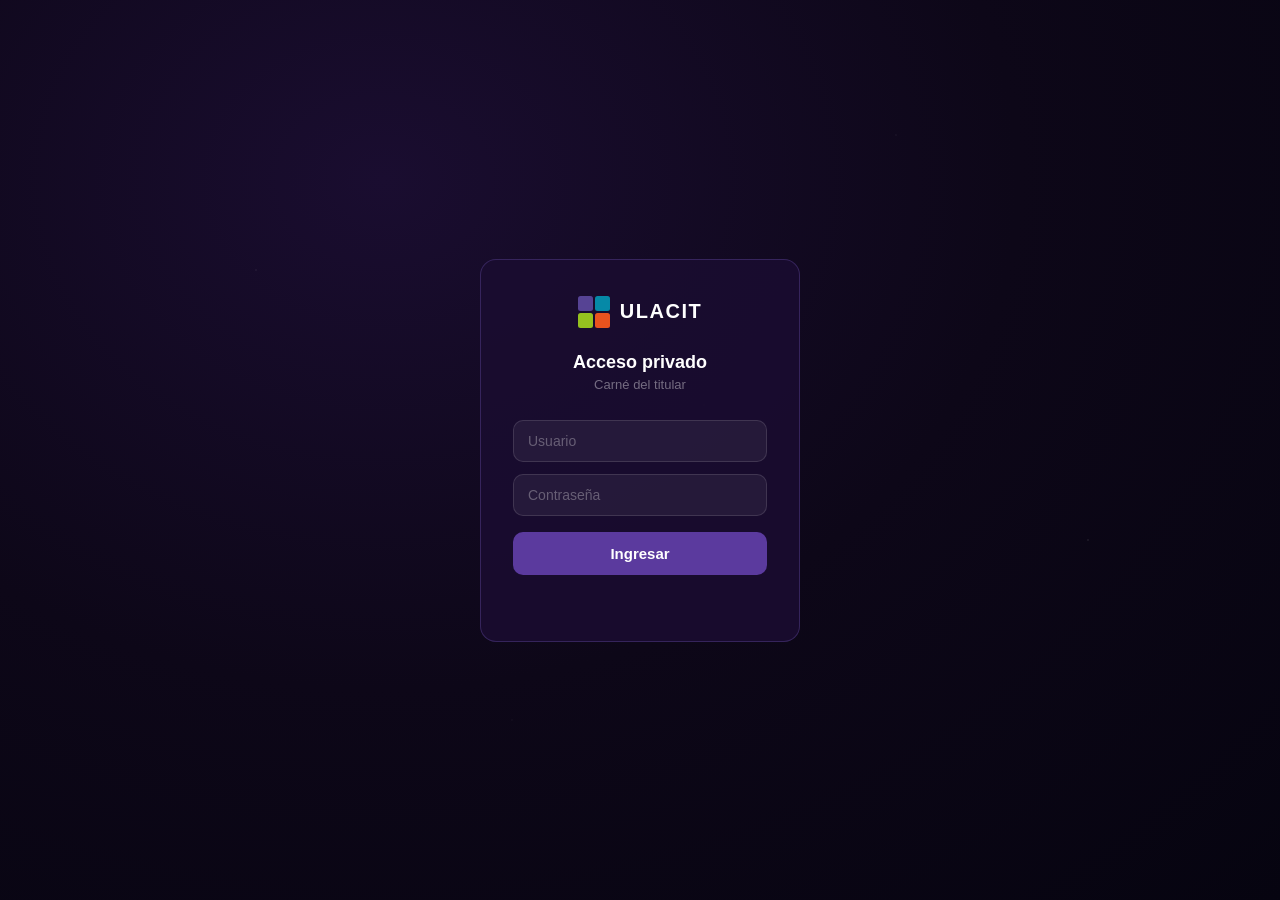
==== admin.html @ ba39f1a9 "Se agrego varias páginas, 1 de mi carnet, 2 generador de ulacit y 3 generador libre. Así como navega" ====
<!DOCTYPE html>
<html lang="es">
<head>
    <!-- Configuración general de la página y recursos externos -->
    <meta charset="UTF-8">
    <meta name="viewport" content="width=device-width, initial-scale=1.0, maximum-scale=1.0">
    <meta name="apple-mobile-web-app-capable" content="yes">
    <meta name="apple-mobile-web-app-status-bar-style" content="black-translucent">
    <meta name="apple-mobile-web-app-title" content="Carné ULACIT">
    <title>Carné Digital · ULACIT</title>
    <link rel="stylesheet" href="css/styles.css">
    <link rel="stylesheet" href="css/nav.css">
    <script src="assets/js/qrcode.min.js"></script>
    <script src="assets/js/html2canvas.min.js"></script>
</head>
<body>
<script>if (!sessionStorage.getItem('ulacit_auth')) location.replace('index.html');</script>

<nav class="ulacit-nav">
    <div class="nav-brand">
        <svg width="28" height="28" viewBox="0 0 28 28" fill="none">
            <rect x="0" y="0" width="13" height="13" rx="2" fill="#564394"/>
            <rect x="15" y="0" width="13" height="13" rx="2" fill="#0689A7"/>
            <rect x="0" y="15" width="13" height="13" rx="2" fill="#95C11F"/>
            <rect x="15" y="15" width="13" height="13" rx="2" fill="#E9531E"/>
        </svg>
        <span class="nav-brand-name">ULACIT</span>
        <span class="nav-brand-sub">carnés digitales</span>
    </div>
    <ul class="nav-links">
        <li><a href="admin.html" class="nav-link active">Mi carné</a></li>
        <li><a href="generador-ulacit.html" class="nav-link">Generador ULACIT</a></li>
        <li><a href="generador-libre.html" class="nav-link">Generador libre</a></li>
    </ul>
    <button class="nav-logout" onclick="sessionStorage.removeItem('ulacit_auth'); location.href='index.html';">Cerrar sesión</button>
</nav>

<!-- Contenedor principal: permite voltear el carné al tocarlo -->

<div class="card-scene" id="cardScene">
    <div class="card-inner" id="cardInner">

        <!-- Frente del carné: logo, foto, datos personales y vigencia -->
        <div class="card-face card-front">
            <!-- Gráficos decorativos del fondo frontal -->
            <svg class="front-geo" viewBox="0 0 260 260" fill="none" xmlns="http://www.w3.org/2000/svg">
                <rect x="0"   y="0"   width="120" height="120" rx="8" stroke="white" stroke-width="2" fill="none"/>
                <rect x="140" y="0"   width="120" height="120" rx="8" stroke="white" stroke-width="2" fill="none"/>
                <rect x="0"   y="140" width="120" height="120" rx="8" stroke="white" stroke-width="2" fill="none"/>
                <rect x="140" y="140" width="120" height="120" rx="8" stroke="white" stroke-width="2" fill="none"/>
                <path d="M30 60 L60 30 L90 60" stroke="white" stroke-width="2" fill="none"/>
                <rect x="40" y="70" width="40" height="30" rx="3" stroke="white" stroke-width="1.5" fill="none"/>
                <circle cx="200" cy="60" r="24" stroke="white" stroke-width="1.5" fill="none"/>
                <line x1="200" y1="36" x2="200" y2="84" stroke="white" stroke-width="1.5"/>
                <line x1="176" y1="60" x2="224" y2="60" stroke="white" stroke-width="1.5"/>
                <line x1="20"  y1="200" x2="100" y2="200" stroke="white" stroke-width="1.5"/>
                <line x1="20"  y1="220" x2="100" y2="220" stroke="white" stroke-width="1.5"/>
                <line x1="40"  y1="155" x2="40"  y2="255" stroke="white" stroke-width="1.5"/>
                <line x1="80"  y1="155" x2="80"  y2="255" stroke="white" stroke-width="1.5"/>
                <rect x="155" y="155" width="50" height="50" rx="4" stroke="white" stroke-width="1.5" fill="none"/>
                <rect x="170" y="170" width="20" height="20" rx="2" stroke="white" stroke-width="1.5" fill="none"/>
            </svg>

            <div class="front-colorbar"></div>

            <div class="front-content">
                <div class="front-header">
                    <div class="logo-container">
                        <svg width="130" height="31" viewBox="0 0 255 60" fill="none" xmlns="http://www.w3.org/2000/svg">
                            <g clip-path="url(#clip-logo-carne)">
                                <path d="M31.4691 31.532V38.2621V49.6352V59.4333H59.2697V52.6798V41.3067V31.532H31.4691ZM46.5046 41.3106H42.7467V48.4237H32.6802V39.4776H46.5046V41.3106ZM43.9539 49.6352H47.7118V42.5221H58.0548V51.4682H43.95V49.6352H43.9539ZM46.5046 48.4237H43.9539V42.5261H46.5046V48.4237ZM58.0587 52.6798V58.2178H32.6763V49.6352H42.7428V52.6798H58.0548M47.7118 41.3106V38.266H32.6763V32.7475H58.0587V41.3106H47.7157H47.7118Z" fill="#E9531E"/>
                            <path d="M22.4231 0H15.0125H0.00421143V0.578426V1.66884V16.2194V16.5594V27.9013H27.801V0H22.4231ZM16.2236 5.86634V1.21548H21.2159V2.67327H18.9962V5.82725L21.7962 8.41845L17.6683 11.5881L13.0848 8.73111L16.2236 5.86634ZM1.21531 1.21548H15.0125V5.33481L12.0178 8.07061L1.21531 1.33273V1.21548ZM1.21531 26.6858V17.3059L16.3599 26.6858H1.21531ZM26.5938 26.6858H18.8833L26.5938 20.9523V26.6858ZM26.5938 10.0208L22.7424 13.038V14.5779L26.5938 11.5607V14.6209L20.8693 18.9865V20.5107L26.5938 16.1451V19.4437L17.6722 26.0761L1.21531 15.8794V12.143L14.2531 20.4091V18.9747L1.21531 10.7087V7.91037L11.5349 14.5036V13.0654L1.21531 6.47212V2.75925L17.7384 13.0615L26.5938 6.25716V10.0208ZM26.5938 4.72903L22.7697 7.66806L20.2034 5.29182V3.88484H22.427V1.21157H26.5977V4.72512L26.5938 4.72903Z" fill="#a78bfa"/>
                            <path d="M0 59.445H27.8318V31.5164H0V59.445ZM26.5662 43.21H19.9617V32.7866H26.5662V43.21ZM11.301 50.6279H1.26561V48.1892H11.301V50.6279ZM1.26561 44.4841H11.301V46.919H1.26561V44.4841ZM16.2661 44.4841H18.6961V46.919H16.2661V44.4841ZM18.6922 50.6279H16.2622V48.1892H18.6922V50.6279ZM12.5705 44.4841H15.0005V46.919H12.5705V44.4841ZM15.0005 50.6279H12.5705V48.1892H15.0005V50.6279ZM12.5705 32.7866H15.0005V43.21H12.5705V32.7866ZM15.0005 58.1748H12.5705V51.902H15.0005V58.1748ZM16.2661 51.8981H18.6961V58.1709H16.2661V51.8981ZM16.2661 32.7866H18.6961V43.21H16.2661V32.7866ZM19.9617 48.1892H26.5662V50.6279H19.9617V48.1892ZM19.9617 44.4841H26.5662V46.919H19.9617V44.4841ZM11.301 43.21H1.26561V32.7866H11.301V43.21ZM1.26561 51.8981H11.301V58.1709H1.26561V51.8981ZM19.9617 51.8981H26.5662V58.1709H19.9617V51.8981Z" fill="#95C11F"/>
                            <path d="M31.4691 27.9013H59.2697V0H31.4691V27.9013ZM32.6802 1.21548H38.6344V10.0677L32.6802 6.47212V1.21548ZM41.0955 26.6858H32.6802V13.1475L41.0955 18.451V26.6858ZM58.0625 9.72772V26.6897H46.1736V18.4315M58.0625 4.3421L46.4773 12.9012V14.4059L58.0625 5.8468V8.22303L44.9664 17.8061V26.6858H42.3066V17.7788L32.684 11.7131V7.88692L38.6616 11.4943H38.724L39.8494 10.6462V1.21548H41.1033V9.70427L42.3105 8.78973V1.21548H43.5489V7.85175L44.76 6.93721V1.21548H57.2058L48.5373 7.58598V9.09067L58.0703 2.08312V4.3421H58.0625Z" fill="#0689A7"/>
                            <path d="M70.337 1.06305C70.337 0.504169 70.8394 0 71.3963 0H75.1308C75.7422 0 76.19 0.504169 76.19 1.06305V24.1532C76.19 29.746 79.7532 34.1076 85.4387 34.1076C91.1243 34.1076 94.7965 29.8007 94.7965 24.2665V1.06305C94.7965 0.504169 95.2443 0 95.8557 0H99.5903C100.147 0 100.646 0.504169 100.646 1.06305V24.544C100.646 33.0446 94.2396 39.6965 85.4387 39.6965C76.6924 39.6965 70.3409 33.0446 70.3409 24.544V1.06305H70.337Z" fill="white"/>
                            <path d="M136.741 37.6993L153.603 0.605784C153.766 0.277488 154.261 0 154.534 0H155.083C155.355 0 155.85 0.277488 156.017 0.605784L172.766 37.6993C173.097 38.4145 172.657 39.1298 171.832 39.1298H168.374C167.715 39.1298 167.33 38.8015 167.112 38.3012L163.708 30.7543H145.752C144.654 33.2908 143.501 35.7686 142.403 38.3012C142.24 38.6881 141.799 39.1298 141.137 39.1298H137.679C136.854 39.1298 136.414 38.4145 136.745 37.6993M161.617 26.0175L154.861 10.9158H154.588L147.886 26.0175H161.617Z" fill="white"/>
                            <path d="M192.884 0.109432C198.511 0.109432 202.576 2.01277 206.361 5.30745C206.864 5.7569 206.864 6.42522 206.416 6.87467L203.967 9.39161C203.577 9.89578 203.075 9.89578 202.572 9.39161C199.955 7.09745 196.388 5.64356 192.934 5.64356C184.967 5.64356 178.95 12.3541 178.95 20.1824C178.95 28.0107 185.025 34.6626 192.993 34.6626C197.062 34.6626 199.901 33.0406 202.572 30.9732C203.075 30.5823 203.577 30.6371 203.908 30.9184L206.47 33.4354C206.918 33.8262 206.805 34.5532 206.416 34.944C202.631 38.6334 197.837 40.3687 192.88 40.3687C181.738 40.3687 172.766 31.4773 172.766 20.2957C172.766 9.11412 181.738 0.113341 192.88 0.113341" fill="white"/>
                            <path d="M213.141 1.17249C213.141 0.613601 213.644 0.109432 214.2 0.109432H217.88C218.433 0.109432 218.936 0.613601 218.936 1.17249V38.1839C218.936 38.7428 218.433 39.247 217.88 39.247H214.2C213.64 39.247 213.141 38.7428 213.141 38.1839V1.17249Z" fill="white"/>
                            <path d="M253.941 0.109432H252.153H242.924H237.449H232.947H228.196H226.428C225.813 0.109432 225.369 0.617509 225.369 1.18421V4.29521C225.369 4.858 225.813 5.36998 226.428 5.36998H228.196H233.679H237.277V38.1879C237.277 38.7467 237.776 39.2509 238.337 39.2509H242.013C242.57 39.2509 243.072 38.7467 243.072 38.1879V5.37389H253.941C254.556 5.37389 255 4.86191 255 4.29911V1.18421C255 0.617509 254.556 0.109432 253.941 0.109432Z" fill="white"/>
                            <path d="M130.95 33.9278H119.934V33.9356H119.49H118.306L112.464 33.9396V1.06305C112.464 0.504169 111.962 0 111.405 0H107.729C107.114 0 106.67 0.500261 106.67 1.06305V38.0745C106.67 38.6295 107.118 39.1337 107.729 39.1337H127.562C127.582 39.1337 127.601 39.1298 127.621 39.1298H129.19H129.326C129.346 39.1298 129.365 39.1258 129.381 39.1219H130.95C131.566 39.1219 132.009 38.6178 132.009 38.0589V34.9831C132.009 34.4242 131.562 33.92 130.95 33.92" fill="white"/>
                            <path d="M96.2374 48.0172H97.9002L99.271 55.5485H99.3021L100.428 48.0172H102.32L100.248 59.8359H98.5505L97.0824 52.0271H97.0513L95.6805 59.8359H93.9826L91.7474 48.0172H93.64L94.8783 55.5485H94.9095L96.2296 48.0172H96.2374Z" fill="rgba(255,255,255,0.55)"/>
                            <path d="M103.216 50.882C103.216 49.2131 104.193 47.853 106.316 47.853C108.438 47.853 109.415 49.2131 109.415 50.882V56.9711C109.415 58.6399 108.438 60 106.316 60C104.193 60 103.216 58.6399 103.216 56.9711V50.882ZM105.241 56.9242C105.241 57.8074 105.502 58.2335 106.316 58.2335C107.129 58.2335 107.394 57.8074 107.394 56.9242V50.9328C107.394 50.0495 107.133 49.6235 106.316 49.6235C105.498 49.6235 105.241 50.0495 105.241 50.9328V56.9242Z" fill="rgba(255,255,255,0.55)"/>
                            <path d="M113.006 59.8359H110.981V48.0172H113.82C116.086 48.0172 117.247 48.9825 117.247 51.5034C117.247 53.4028 116.514 54.1727 115.829 54.4815L117.543 59.8359H115.486L114.049 54.9388C113.789 54.97 113.364 54.9896 113.006 54.9896V59.8359ZM113.006 53.3207H113.722C114.817 53.3207 115.222 52.9104 115.222 51.5034C115.222 50.0964 114.813 49.686 113.722 49.686H113.006V53.3207Z" fill="rgba(255,255,255,0.55)"/>
                            <path d="M118.648 59.8359V48.0172H120.67V58.0693H123.851V59.8359H118.648Z" fill="rgba(255,255,255,0.55)"/>
                            <path d="M124.7 48.0172H127.702C129.79 48.0172 130.9 49.1623 130.9 51.5855V56.2676C130.9 58.6907 129.79 59.8359 127.702 59.8359H124.7V48.0172ZM126.721 58.167H127.422C128.497 58.167 128.875 57.7566 128.875 56.5138V51.3392C128.875 50.0964 128.501 49.686 127.422 49.686H126.721V58.167Z" fill="rgba(255,255,255,0.55)"/>
                            <path d="M139.775 51.9646V51.0461C139.775 50.0456 139.319 49.6235 138.797 49.6235C137.983 49.6235 137.722 50.0495 137.722 50.9328V56.9242C137.722 57.8074 137.983 58.2335 138.797 58.2335C139.529 58.2335 139.775 57.8075 139.775 57.0375V55.6149H141.796V56.975C141.796 58.6438 140.818 60.0039 138.793 60.0039C136.768 60.0039 135.693 58.6438 135.693 56.975V50.8859C135.693 49.217 136.671 47.857 138.793 47.857C140.916 47.857 141.796 49.3304 141.796 51.0969V51.9646H139.775Z" fill="rgba(255,255,255,0.55)"/>
                            <path d="M143.361 59.8359V48.0172H145.382V58.0693H148.564V59.8359H143.361Z" fill="rgba(255,255,255,0.55)"/>
                            <path d="M150.589 59.8359H148.63L150.799 48.0172H153.311L155.48 59.8359H153.521L153.163 57.2173H150.943L150.585 59.8359H150.589ZM151.239 55.4508H152.871L152.072 50.3739H152.041L151.243 55.4508H151.239Z" fill="rgba(255,255,255,0.55)"/>
                            <path d="M159.95 50.9328C159.869 49.9166 159.331 49.6235 158.872 49.6235C158.221 49.6235 157.859 50.0495 157.859 50.7843C157.859 52.797 161.972 53.7624 161.972 56.9711C161.972 58.9213 160.667 60 158.774 60C156.897 60 155.823 58.4953 155.741 56.7249L157.665 56.4474C157.746 57.6433 158.221 58.2335 158.872 58.2335C159.573 58.2335 160.048 57.8583 160.048 57.1548C160.048 54.8137 155.935 54.1923 155.935 50.8038C155.935 48.92 157.076 47.857 159.066 47.857C160.714 47.857 161.691 49.0529 161.874 50.7217L159.95 50.9328Z" fill="rgba(255,255,255,0.55)"/>
                            <path d="M166.8 50.9328C166.718 49.9166 166.181 49.6235 165.722 49.6235C165.071 49.6235 164.709 50.0495 164.709 50.7843C164.709 52.797 168.821 53.7624 168.821 56.9711C168.821 58.9213 167.517 60 165.624 60C163.732 60 162.672 58.4953 162.591 56.7249L164.514 56.4474C164.596 57.6433 165.071 58.2335 165.722 58.2335C166.423 58.2335 166.898 57.8583 166.898 57.1548C166.898 54.8137 162.785 54.1923 162.785 50.8038C162.785 48.92 163.926 47.857 165.916 47.857C167.564 47.857 168.541 49.0529 168.724 50.7217L166.8 50.9328Z" fill="rgba(255,255,255,0.55)"/>
                            <path d="M169.838 59.8359V57.9052H171.762V59.8359H169.838Z" fill="rgba(255,255,255,0.55)"/>
                            <path d="M176.427 50.882C176.427 49.2131 177.404 47.853 179.527 47.853C181.649 47.853 182.626 49.2131 182.626 50.882V56.9711C182.626 58.6399 181.649 60 179.527 60C177.404 60 176.427 58.6399 176.427 56.9711V50.882ZM178.448 56.9242C178.448 57.8074 178.709 58.2335 179.523 58.2335C180.337 58.2335 180.597 57.8074 180.597 56.9242V50.9328C180.597 50.0495 180.337 49.6235 179.523 49.6235C178.709 49.6235 178.448 50.0495 178.448 50.9328V56.9242Z" fill="rgba(255,255,255,0.55)"/>
                            <path d="M184.192 48.0172H186.213V56.9398C186.213 57.8075 186.556 58.2335 187.288 58.2335C188.02 58.2335 188.366 57.8075 188.366 56.9398V48.0172H190.387V56.8577C190.387 58.8861 189.211 60 187.288 60C185.364 60 184.188 58.8861 184.188 56.8577V48.0172H184.192Z" fill="rgba(255,255,255,0.55)"/>
                            <path d="M193.978 59.8359H191.953V48.0172H194.792C197.058 48.0172 198.219 48.9825 198.219 51.5034C198.219 53.4028 197.487 54.1727 196.801 54.4815L198.515 59.8359H196.459L195.022 54.9388C194.761 54.97 194.336 54.9896 193.978 54.9896V59.8359ZM193.978 53.3207H194.694C195.789 53.3207 196.194 52.9104 196.194 51.5034C196.194 50.0964 195.785 49.686 194.694 49.686H193.978V53.3207Z" fill="rgba(255,255,255,0.55)"/>
                            <path d="M207.027 51.9646V51.0461C207.027 50.0456 206.572 49.6235 206.05 49.6235C205.236 49.6235 204.975 50.0495 204.975 50.9328V56.9242C204.975 57.8074 205.236 58.2335 206.05 58.2335C206.782 58.2335 207.027 57.8075 207.027 57.0375V55.6149H209.048V56.975C209.048 58.6438 208.071 60.0039 206.046 60.0039C204.021 60.0039 202.946 58.6438 202.946 56.975V50.8859C202.946 49.217 203.924 47.857 206.046 47.857C208.168 47.857 209.048 49.3304 209.048 51.0969V51.9646H207.027Z" fill="rgba(255,255,255,0.55)"/>
                            <path d="M210.614 59.8359V48.0172H212.635V58.0693H215.817V59.8359H210.614Z" fill="rgba(255,255,255,0.55)"/>
                            <path d="M217.842 59.8359H215.883L218.052 48.0172H220.564L222.733 59.8359H220.774L220.416 57.2173H218.196L217.838 59.8359H217.842ZM218.496 55.4508H220.127L219.329 50.3739H219.298L218.5 55.4508H218.496Z" fill="rgba(255,255,255,0.55)"/>
                            <path d="M227.203 50.9328C227.121 49.9166 226.584 49.6235 226.128 49.6235C225.474 49.6235 225.116 50.0495 225.116 50.7843C225.116 52.797 229.228 53.7624 229.228 56.9711C229.228 58.9213 227.924 60 226.031 60C224.154 60 223.079 58.4953 222.997 56.7249L224.921 56.4474C225.003 57.6433 225.474 58.2335 226.128 58.2335C226.829 58.2335 227.301 57.8583 227.301 57.1548C227.301 54.8137 223.188 54.1923 223.188 50.8038C223.188 48.92 224.329 47.857 226.319 47.857C227.966 47.857 228.944 49.0529 229.123 50.7217L227.199 50.9328H227.203Z" fill="rgba(255,255,255,0.55)"/>
                            <path d="M234.057 50.9328C233.975 49.9166 233.438 49.6235 232.978 49.6235C232.328 49.6235 231.966 50.0495 231.966 50.7843C231.966 52.797 236.078 53.7624 236.078 56.9711C236.078 58.9213 234.774 60 232.881 60C230.988 60 229.929 58.4953 229.847 56.7249L231.771 56.4474C231.853 57.6433 232.328 58.2335 232.978 58.2335C233.679 58.2335 234.154 57.8583 234.154 57.1548C234.154 54.8137 230.042 54.1923 230.042 50.8038C230.042 48.92 231.183 47.857 233.173 47.857C234.82 47.857 235.798 49.0529 235.981 50.7217L234.057 50.9328Z" fill="rgba(255,255,255,0.55)"/>
                            <path d="M237.091 59.8359V57.9052H239.014V59.8359H237.091Z" fill="rgba(255,255,255,0.55)"/>
                            </g>
                            <defs>
                                <clipPath id="clip-logo-carne">
                                    <rect width="255" height="60" fill="white"/>
                                </clipPath>
                            </defs>
                        </svg>
                    </div>
                    <div class="badge-estudiante">Carné Estudiantil</div>
                </div>

                <div class="front-body">
                    <!-- Área de foto: abre el selector de archivo y muestra la imagen cargada -->
                    <div class="photo-area">
                        <div class="photo-box" onclick="triggerPhoto(event)" title="Toca para agregar foto">
                            <img id="photo-img" src="" alt="Foto">
                            <div class="photo-hint" id="photo-hint">
                                <svg width="22" height="22" viewBox="0 0 24 24" fill="none" stroke="white" stroke-width="1.5">
                                    <path d="M20 21v-2a4 4 0 0 0-4-4H8a4 4 0 0 0-4 4v2"/>
                                    <circle cx="12" cy="7" r="4"/>
                                </svg>
                                <span>Agregar<br>foto</span>
                            </div>
                        </div>
                        <input type="file" id="photo-input" accept="image/*" onchange="loadPhoto(event)">
                    </div>

                    <!-- Información principal del estudiante -->
                    <div class="front-info">
                        <div class="field">
                            <span class="field-lbl">Titular</span>
                            <span class="field-val name">Andrés Vargas Castillo</span>
                        </div>
                        <div class="field">
                            <span class="field-lbl">Programas académicos</span>
                            <div class="career-list">
                                <div class="career-item">Bach. Mercadeo y Medios Digitales</div>
                                <div class="career-item">Bach. Publicidad con énfasis en Producción Multimedia</div>
                            </div>
                        </div>
                    </div>
                </div>

                <!-- Datos de identificación y periodo de validez -->
                <div class="front-footer">
                    <div class="id-block">
                        <span class="field-lbl" style="font-size: 6.5px;">ID Estudiantil</span>
                        <span class="id-number">7-0294-0499</span>
                    </div>
                    <div class="validity-block" style="text-align: right; display: flex; flex-direction: column; gap: 1px;">
                        <span class="field-lbl" style="font-size: 6.5px;">Válido desde — hasta:</span>
                        <div class="validity-date">MAYO 2022 — ABRIL 2027</div>
                    </div>
                </div>
            </div>
        </div>

        <!-- Reverso del carné: contacto, QR, código de barras e información institucional -->
        <div class="card-face card-back">
            <div class="back-content">
                <div class="back-mag"></div>

                <div class="back-body">
                    <div class="back-left">
                        <div class="back-univ-name">
                            Universidad<br>Latinoamericana de<br>Ciencia y Tecnología
                        </div>

                        <div class="back-contact">
                            <div class="contact-row">
                                <svg width="9" height="9" viewBox="0 0 24 24" fill="none" stroke="white" stroke-width="2.5"><path d="M22 16.92v3a2 2 0 0 1-2.18 2 19.79 19.79 0 0 1-8.63-3.07A19.5 19.5 0 0 1 4.69 12 19.79 19.79 0 0 1 1.61 3.4 2 2 0 0 1 3.6 1.22h3a2 2 0 0 1 2 1.72c.127.96.361 1.903.7 2.81a2 2 0 0 1-.45 2.11L7.91 8.96a16 16 0 0 0 6.13 6.13l.95-.95a2 2 0 0 1 2.11-.45c.907.339 1.85.573 2.81.7A2 2 0 0 1 22 16.92z"/></svg>
                                <span><strong>+506 4003-1391</strong></span>
                            </div>
                            <div class="contact-row">
                                <svg width="9" height="9" viewBox="0 0 24 24" fill="none" stroke="white" stroke-width="2.5"><circle cx="12" cy="12" r="10"/><line x1="2" y1="12" x2="22" y2="12"/><path d="M12 2a15.3 15.3 0 0 1 4 10 15.3 15.3 0 0 1-4 10 15.3 15.3 0 0 1-4-10 15.3 15.3 0 0 1 4-10z"/></svg>
                                <span><strong>ulacit.ac.cr</strong></span>
                            </div>
                            <div class="contact-row">
                                <svg width="9" height="9" viewBox="0 0 24 24" fill="none" stroke="white" stroke-width="2.5"><path d="M4 4h16c1.1 0 2 .9 2 2v12c0 1.1-.9 2-2 2H4c-1.1 0-2-.9-2-2V6c0-1.1.9-2 2-2z"/><polyline points="22,6 12,13 2,6"/></svg>
                                <span>info@ulacit.ac.cr</span>
                            </div>
                            <div class="contact-row">
                                <svg width="9" height="9" viewBox="0 0 24 24" fill="none" stroke="white" stroke-width="2.5"><path d="M21 10c0 7-9 13-9 13s-9-6-9-13a9 9 0 0 1 18 0z"/><circle cx="12" cy="10" r="3"/></svg>
                                <span>Barrio Tournón, San José</span>
                            </div>
                        </div>

                        <div class="back-disclaimer">
                            Este carné es <strong style="color:rgba(255,255,255,0.45)">intransferible</strong>.<br>
                            Si lo encuentra, llame al +506 8594-7526.
                        </div>
                    </div>

                    <!-- Código QR generado desde JavaScript para verificar el ID -->
                    <div class="back-right">
                        <div class="qr-box">
                            <div id="qr-div"></div>
                        </div>
                        <div class="qr-label">Verificar ID</div>
                    </div>
                </div>

                <!-- Código de barras visual generado desde JavaScript -->
                <div class="back-barcode">
                    <div class="barcode-wrap">
                        <div class="bars" id="barcode-bars"></div>
                        <div class="barcode-text">7 · 0294 · 0499</div>
                    </div>
                </div>

                <div class="back-colorbar"></div>
            </div>
        </div>

    </div>
</div>

<!-- FLIP DESACTIVADO TEMPORALMENTE
     <p class="tap-hint">↺ &nbsp; toca la tarjeta para voltear</p>
     -->

<!-- Botones de acción para guardar el carné o ver instrucciones de Wallet -->
<div class="actions">
    <button class="btn btn-save" onclick="saveAsImage()">
        <svg width="15" height="15" viewBox="0 0 24 24" fill="none" stroke="currentColor" stroke-width="2.5">
            <path d="M21 15v4a2 2 0 0 1-2 2H5a2 2 0 0 1-2-2v-4"/>
            <polyline points="7 10 12 15 17 10"/>
            <line x1="12" y1="15" x2="12" y2="3"/>
        </svg>
        Guardar imagen
    </button>
    <button class="btn btn-info" onclick="toggleWallet()">
        <svg width="15" height="15" viewBox="0 0 24 24" fill="none" stroke="currentColor" stroke-width="2">
            <rect x="1" y="4" width="22" height="16" rx="2"/>
            <line x1="1" y1="10" x2="23" y2="10"/>
        </svg>
        Apple Wallet
    </button>
</div>

<!-- Panel informativo con pasos para usar el carné en iPhone -->
<div class="wallet-panel" id="walletPanel">
    <div class="wallet-panel-title">
        <svg width="13" height="13" viewBox="0 0 24 24" fill="none" stroke="currentColor" stroke-width="2">
            <circle cx="12" cy="12" r="10"/>
            <line x1="12" y1="8" x2="12" y2="12"/>
            <line x1="12" y1="16" x2="12.01" y2="16"/>
        </svg>
        Cómo tener el carné en iPhone
    </div>
    <ul class="wallet-steps">
        <li class="highlight">
            <span class="num">★</span>
            Opción más fácil: Safari → este archivo → ícono compartir → <strong>"Añadir a pantalla de inicio"</strong> → queda como app en home screen
        </li>
        <li>
            <span class="num">1.</span>
            O toca "Guardar imagen" → descarga PNG al dispositivo
        </li>
        <li>
            <span class="num">2.</span>
            Fotos → foto del carné → corazón para destacar → acceso rápido
        </li>
        <li>
            <span class="num">⚡</span>
            Wallet nativo (.pkpass) requiere Apple Developer Program ($99/año) + servidor HTTPS + certificado firmado por Apple
        </li>
    </ul>
</div>

<!-- Archivo JavaScript principal: controla el volteo, carga de foto, QR, código de barras y guardado -->
<script src="js/main.js"></script>
</body>
</html>
---- css/styles.css ----
/* ════════════════════════════════════════════
   VARIABLES — Paleta ULACIT
════════════════════════════════════════════ */
:root {
    /* Colores ULACIT extraídos del logo oficial */
    --purple-deep:   #2C1B45;
    --purple-rich:   #3D2565;
    --purple-mid:    #5B3A9E;
    --purple-light:  #7C5DC8;
    /* Colores del cuadrante de íconos del logo */
    --icon-blue:     #5B55D6;
    --icon-green:    #2EBD6E;
    --icon-lime:     #7CC840;
    --icon-orange:   #F07840;
    /* Neutros */
    --white:         #FFFFFF;
    --off-white:     #F0EBF8;
    --text-dim:      rgba(255,255,255,0.5);
    /* Dimensiones de la tarjeta */
    --card-w:        400px;
    --card-h:        252px;
    --radius:        18px;
}

/* ════════════════════════════════════════════
   RESET Y BASE
════════════════════════════════════════════ */
* { box-sizing: border-box; margin: 0; padding: 0; }

body {
    min-height: 100vh;
    background: radial-gradient(ellipse at 30% 20%, #1a0d30 0%, #0d0718 50%, #060410 100%);
    display: flex;
    flex-direction: column;
    align-items: center;
    justify-content: center;
    gap: 24px;
    padding: 40px 20px;
    font-family: -apple-system, BlinkMacSystemFont, 'SF Pro Display', 'Helvetica Neue', Arial, sans-serif;
}

/* ════════════════════════════════════════════
   FONDO — Efecto estrellas con pseudo-elemento
════════════════════════════════════════════ */
body::before {
    content: '';
    position: fixed;
    inset: 0;
    background-image:
        radial-gradient(1px 1px at 20% 30%, rgba(255,255,255,0.15) 0%, transparent 100%),
        radial-gradient(1px 1px at 70% 15%, rgba(255,255,255,0.1) 0%, transparent 100%),
        radial-gradient(1.5px 1.5px at 85% 60%, rgba(255,255,255,0.12) 0%, transparent 100%),
        radial-gradient(1px 1px at 40% 80%, rgba(255,255,255,0.08) 0%, transparent 100%),
        radial-gradient(1px 1px at 55% 45%, rgba(255,255,255,0.1) 0%, transparent 100%);
    pointer-events: none;
    z-index: 0;
}

/* ════════════════════════════════════════════
   CARD FLIP — Escena 3D
════════════════════════════════════════════ */
.card-scene {
    width: var(--card-w);
    height: var(--card-h);
    perspective: 1200px;
    cursor: pointer;
    position: relative;
    z-index: 1;
}

.card-inner {
    width: 100%;
    height: 100%;
    position: relative;
    transform-style: preserve-3d;
    -webkit-transform-style: preserve-3d;
    transition: transform 0.75s cubic-bezier(0.4, 0, 0.2, 1);
    -webkit-transition: -webkit-transform 0.75s cubic-bezier(0.4, 0, 0.2, 1);
}

/* FLIP DESACTIVADO TEMPORALMENTE
.card-scene.flipped .card-inner {
    transform: rotateY(180deg);
    -webkit-transform: rotateY(180deg);
}
*/

.card-face {
    position: absolute;
    inset: 0;
    border-radius: var(--radius);
    backface-visibility: hidden;
    -webkit-backface-visibility: hidden;
    will-change: transform;
}

/* ════════════════════════════════════════════
   FRENTE — Cara principal de la tarjeta
════════════════════════════════════════════ */
.card-front {
    overflow: hidden;
    border-radius: var(--radius);
    isolation: isolate;
    box-shadow: 0 20px 50px rgba(44,27,69,0.6), 0 4px 16px rgba(0,0,0,0.5);
    background: linear-gradient(145deg,
        var(--purple-deep) 0%,
        #3a2260 40%,
        var(--purple-rich) 100%
    );
}

.card-front::before {
    content: '';
    position: absolute;
    inset: 0;
    background: linear-gradient(165deg,
        rgba(255,255,255,0.07) 0%,
        transparent 45%
    );
    border-radius: var(--radius);
    pointer-events: none;
    z-index: 20;
}

.front-geo {
    position: absolute;
    right: -30px;
    top: -30px;
    width: 260px;
    height: 260px;
    opacity: 0.04;
    pointer-events: none;
    z-index: 1;
}

.front-colorbar {
    position: absolute;
    bottom: 0;
    left: 0;
    right: 0;
    height: 5px;
    background: linear-gradient(90deg,
        var(--icon-blue)   0%,
        var(--icon-blue)   25%,
        var(--icon-green)  25%,
        var(--icon-green)  50%,
        var(--icon-lime)   50%,
        var(--icon-lime)   75%,
        var(--icon-orange) 75%,
        var(--icon-orange) 100%
    );
    z-index: 10;
}

.front-content {
    position: relative;
    z-index: 5;
    height: 100%;
    display: flex;
    flex-direction: column;
    padding: 16px 18px 22px;
    gap: 0;
}

.front-header {
    display: flex;
    align-items: center;
    justify-content: space-between;
    margin-bottom: 12px;
    flex-shrink: 0;
}

.logo-container {
    height: 26px;
    display: flex;
    align-items: center;
}

.logo-container img {
    height: 26px;
    width: auto;
    object-fit: contain;
    display: block;
}

.badge-estudiante {
    font-size: 8px;
    font-weight: 700;
    text-transform: uppercase;
    letter-spacing: 1.8px;
    color: var(--purple-deep);
    background: var(--off-white);
    padding: 4px 10px;
    border-radius: 20px;
}

.front-body {
    display: flex;
    gap: 14px;
    flex: 1;
    min-height: 0;
}

.photo-area {
    flex-shrink: 0;
}

.photo-box {
    width: 76px;
    height: 95px;
    border-radius: 10px;
    background: rgba(255,255,255,0.07);
    border: 1.5px solid rgba(255,255,255,0.15);
    display: flex;
    flex-direction: column;
    align-items: center;
    justify-content: center;
    cursor: pointer;
    overflow: hidden;
    transition: border-color 0.2s, background 0.2s;
    position: relative;
}

.photo-box:hover {
    border-color: rgba(255,255,255,0.4);
    background: rgba(255,255,255,0.1);
}

.photo-box img#photo-img {
    display: none;
    width: 100%;
    height: 100%;
    object-fit: cover;
}

.photo-hint {
    display: flex;
    flex-direction: column;
    align-items: center;
    gap: 5px;
}

.photo-hint svg { opacity: 0.4; }

.photo-hint span {
    font-size: 7.5px;
    color: rgba(255,255,255,0.35);
    text-align: center;
    line-height: 1.3;
}

#photo-input { display: none; }

.front-info {
    flex: 1;
    display: flex;
    flex-direction: column;
    gap: 7px;
    min-width: 0;
}

.field {
    display: flex;
    flex-direction: column;
    gap: 1px;
}

.field-lbl {
    font-size: 7.5px;
    font-weight: 700;
    text-transform: uppercase;
    letter-spacing: 1.4px;
    color: var(--purple-light);
}

.field-val {
    font-size: 14px;
    font-weight: 700;
    color: var(--white);
    line-height: 1.25;
    white-space: nowrap;
    overflow: hidden;
    text-overflow: ellipsis;
}

.field-val.name {
    font-size: 16px;
    font-weight: 800;
    letter-spacing: 0.2px;
}

.career-list {
    display: flex;
    flex-direction: column;
    gap: 2px;
}

.career-item {
    font-size: 9px;
    font-weight: 500;
    color: rgba(255,255,255,0.8);
    line-height: 1.4;
    padding-left: 8px;
    position: relative;
}

.career-item::before {
    content: '▸';
    position: absolute;
    left: 0;
    color: var(--icon-lime);
    font-size: 8px;
}

.front-footer {
    display: flex;
    justify-content: space-between;
    align-items: flex-end;
    padding-top: 9px;
    border-top: 1px solid rgba(255,255,255,0.08);
    flex-shrink: 0;
}

.id-block {
    display: flex;
    flex-direction: column;
    gap: 1px;
}

.id-number {
    font-size: 14px;
    font-weight: 700;
    color: white;
    letter-spacing: 1.5px;
    font-variant-numeric: tabular-nums;
}

.validity-block {
    text-align: right;
}

.validity-date {
    font-size: 10px; /* Tamaño ajustado para que entre el rango de fechas */
    font-weight: 800;
    color: #c8a84c;
    letter-spacing: 0.5px;
    margin-bottom: 2px; /* Alineación perfecta con el ID */
}

/* ════════════════════════════════════════════
   REVERSO — Cara trasera de la tarjeta
════════════════════════════════════════════ */
.card-back {
    overflow: hidden;
    border-radius: var(--radius);
    background: linear-gradient(155deg, #1e0f35 0%, #2c1550 60%, #1a0d30 100%);
    transform: rotateY(180deg);
    -webkit-transform: rotateY(180deg);
    box-shadow: 0 20px 50px rgba(44,27,69,0.6), 0 4px 16px rgba(0,0,0,0.5);
    isolation: isolate;
}

.card-back::before {
    content: 'ULACIT';
    position: absolute;
    font-size: 88px;
    font-weight: 900;
    color: rgba(255,255,255,0.025);
    letter-spacing: 8px;
    top: 50%;
    left: 50%;
    transform: translate(-50%, -50%) rotate(-15deg);
    pointer-events: none;
    z-index: 1;
    white-space: nowrap;
}

.back-content {
    position: relative;
    z-index: 5;
    height: 100%;
    display: flex;
    flex-direction: column;
}

.back-mag {
    height: 40px;
    background: linear-gradient(180deg, #111 0%, #1a1a1a 100%);
    flex-shrink: 0;
    position: relative;
}

.back-mag::after {
    content: '';
    position: absolute;
    bottom: 0;
    left: 0;
    right: 0;
    height: 1px;
    background: rgba(255,255,255,0.06);
}

.back-body {
    flex: 1;
    display: flex;
    align-items: stretch;
    gap: 0;
    padding: 10px 14px 8px;
    min-height: 0;
}

.back-left {
    flex: 1;
    display: flex;
    flex-direction: column;
    justify-content: space-between;
    gap: 4px;
    min-width: 0;
}

.back-univ-name {
    font-size: 7px;
    font-weight: 800;
    color: var(--purple-light);
    text-transform: uppercase;
    letter-spacing: 0.8px;
    line-height: 1.6;
}

.back-contact {
    display: flex;
    flex-direction: column;
    gap: 3px;
}

.contact-row {
    display: flex;
    align-items: center;
    gap: 5px;
}

.contact-row svg {
    flex-shrink: 0;
    opacity: 0.5;
}

.contact-row span {
    font-size: 8.5px;
    color: rgba(255,255,255,0.65);
    font-weight: 500;
}

.contact-row span strong {
    color: white;
    font-weight: 700;
}

.back-disclaimer {
    font-size: 6.5px;
    color: rgba(255,255,255,0.25);
    line-height: 1.5;
    border-top: 1px solid rgba(255,255,255,0.06);
    padding-top: 4px;
}

.back-right {
    flex-shrink: 0;
    display: flex;
    flex-direction: column;
    align-items: center;
    justify-content: center;
    gap: 4px;
    padding-left: 12px;
}

.qr-box {
    background: white;
    padding: 5px;
    border-radius: 6px;
    display: block;
    line-height: 0;
}

#qr-div img, #qr-div canvas { display: block; }

.qr-label {
    font-size: 6.5px;
    color: rgba(255,255,255,0.3);
    letter-spacing: 0.8px;
    text-align: center;
    text-transform: uppercase;
}

.back-barcode {
    padding: 0 14px 9px;
    flex-shrink: 0;
}

.barcode-wrap {
    background: white;
    border-radius: 4px;
    padding: 5px 10px 3px;
    display: flex;
    flex-direction: column;
    align-items: center;
    gap: 2px;
}

.bars {
    display: flex;
    gap: 0.8px;
    height: 18px;
    align-items: stretch;
}

.barcode-text {
    font-family: 'Courier New', monospace;
    font-size: 7px;
    color: #333;
    letter-spacing: 2.5px;
}

.back-colorbar {
    height: 5px;
    background: linear-gradient(90deg,
        var(--icon-orange) 0%,  var(--icon-orange) 25%,
        var(--icon-lime)   25%, var(--icon-lime)   50%,
        var(--icon-green)  50%, var(--icon-green)  75%,
        var(--icon-blue)   75%, var(--icon-blue)   100%
    );
    flex-shrink: 0;
}

/* ════════════════════════════════════════════
   UI DEBAJO DE LA TARJETA
════════════════════════════════════════════ */
.tap-hint {
    font-size: 11px;
    color: rgba(255,255,255,0.25);
    letter-spacing: 1px;
    text-align: center;
    z-index: 1;
    position: relative;
}

.actions {
    display: flex;
    gap: 10px;
    flex-wrap: wrap;
    justify-content: center;
    z-index: 1;
    position: relative;
}

.btn {
    display: flex;
    align-items: center;
    gap: 7px;
    padding: 11px 20px;
    border-radius: 50px;
    border: none;
    font-size: 13px;
    font-weight: 600;
    cursor: pointer;
    transition: all 0.2s;
}

.btn-save {
    background: var(--off-white);
    color: var(--purple-deep);
}

.btn-save:hover {
    background: white;
    transform: translateY(-1px);
    box-shadow: 0 6px 20px rgba(200,168,76,0.3);
}

.btn-info {
    background: rgba(255,255,255,0.07);
    color: var(--white);
    border: 1px solid rgba(255,255,255,0.15);
}

.btn-info:hover {
    background: rgba(255,255,255,0.12);
    transform: translateY(-1px);
}

.wallet-panel {
    display: none;
    width: var(--card-w);
    background: rgba(44, 27, 69, 0.6);
    border: 1px solid rgba(124, 93, 200, 0.3);
    border-radius: 14px;
    padding: 14px 16px;
    backdrop-filter: blur(10px);
    z-index: 1;
    position: relative;
}

.wallet-panel-title {
    font-size: 11px;
    font-weight: 700;
    color: rgba(255,255,255,0.65);
    margin-bottom: 9px;
    display: flex;
    align-items: center;
    gap: 6px;
    text-transform: uppercase;
    letter-spacing: 1px;
}

.wallet-steps {
    list-style: none;
    display: flex;
    flex-direction: column;
    gap: 6px;
}

.wallet-steps li {
    font-size: 11px;
    color: rgba(255,255,255,0.4);
    padding-left: 22px;
    position: relative;
    line-height: 1.4;
}

.wallet-steps li .num {
    position: absolute;
    left: 0;
    color: var(--purple-light);
    font-weight: 700;
    font-size: 10px;
}

.wallet-steps li.highlight {
    color: rgba(200,168,76,0.8);
}

@media (max-width: 440px) {
    :root {
        --card-w: calc(100vw - 32px);
        --card-h: calc((100vw - 32px) * 0.63);
    }
}
---- css/nav.css ----
/* ════════════════════════════════════════════
   NAVBAR ULACIT — Compartida entre páginas
════════════════════════════════════════════ */

.ulacit-nav {
    position: sticky;
    top: 0;
    z-index: 100;
    width: 100%;
    height: 52px;
    background: #1a0d30;
    border-bottom: 1px solid rgba(124, 93, 200, 0.25);
    display: flex;
    align-items: center;
    padding: 0 20px;
    gap: 32px;
    box-sizing: border-box;
    flex-shrink: 0;
}

/* Cuando hay navbar, el body no centra verticalmente */
body:has(.ulacit-nav) {
    justify-content: flex-start;
    padding-top: 0;
}

/* ── Marca ── */
.nav-brand {
    display: flex;
    align-items: center;
    gap: 10px;
    flex-shrink: 0;
    text-decoration: none;
}

.nav-brand-name {
    font-size: 15px;
    font-weight: 700;
    color: #ffffff;
    letter-spacing: 1px;
    font-family: -apple-system, BlinkMacSystemFont, 'SF Pro Display', 'Helvetica Neue', Arial, sans-serif;
}

.nav-brand-sub {
    font-size: 10px;
    color: rgba(255, 255, 255, 0.4);
    font-family: -apple-system, BlinkMacSystemFont, 'SF Pro Display', 'Helvetica Neue', Arial, sans-serif;
    margin-top: 1px;
}

/* ── Links de navegación ── */
.nav-links {
    display: flex;
    align-items: center;
    gap: 4px;
    list-style: none;
    margin: 0;
    padding: 0;
    flex: 1;
}

.nav-link {
    display: inline-block;
    padding: 6px 14px;
    font-size: 13px;
    font-weight: 500;
    color: rgba(255, 255, 255, 0.38);
    text-decoration: none;
    border-bottom: 2px solid transparent;
    height: 52px;
    line-height: 40px;
    transition: color 0.15s, border-color 0.15s;
    font-family: -apple-system, BlinkMacSystemFont, 'SF Pro Display', 'Helvetica Neue', Arial, sans-serif;
}

.nav-link:hover {
    color: rgba(255, 255, 255, 0.7);
}

.nav-link.active {
    color: #ffffff;
    border-bottom-color: #a78bfa;
}

/* ── Botón cerrar sesión ── */
.nav-logout {
    margin-left: auto;
    background: rgba(255, 255, 255, 0.06);
    border: 1px solid rgba(255, 255, 255, 0.12);
    border-radius: 8px;
    color: rgba(255, 255, 255, 0.55);
    font-size: 12px;
    font-weight: 500;
    padding: 6px 14px;
    cursor: pointer;
    transition: background 0.15s, color 0.15s;
    font-family: -apple-system, BlinkMacSystemFont, 'SF Pro Display', 'Helvetica Neue', Arial, sans-serif;
    flex-shrink: 0;
}

.nav-logout:hover {
    background: rgba(255, 255, 255, 0.1);
    color: rgba(255, 255, 255, 0.85);
}

/* ── Espaciado del contenido bajo la navbar ── */
body:has(.ulacit-nav) .card-scene,
body:has(.ulacit-nav) .actions,
body:has(.ulacit-nav) .wallet-panel {
    position: relative;
    z-index: 1;
}

body:has(.ulacit-nav) > *:not(.ulacit-nav):first-of-type {
    margin-top: 0;
}
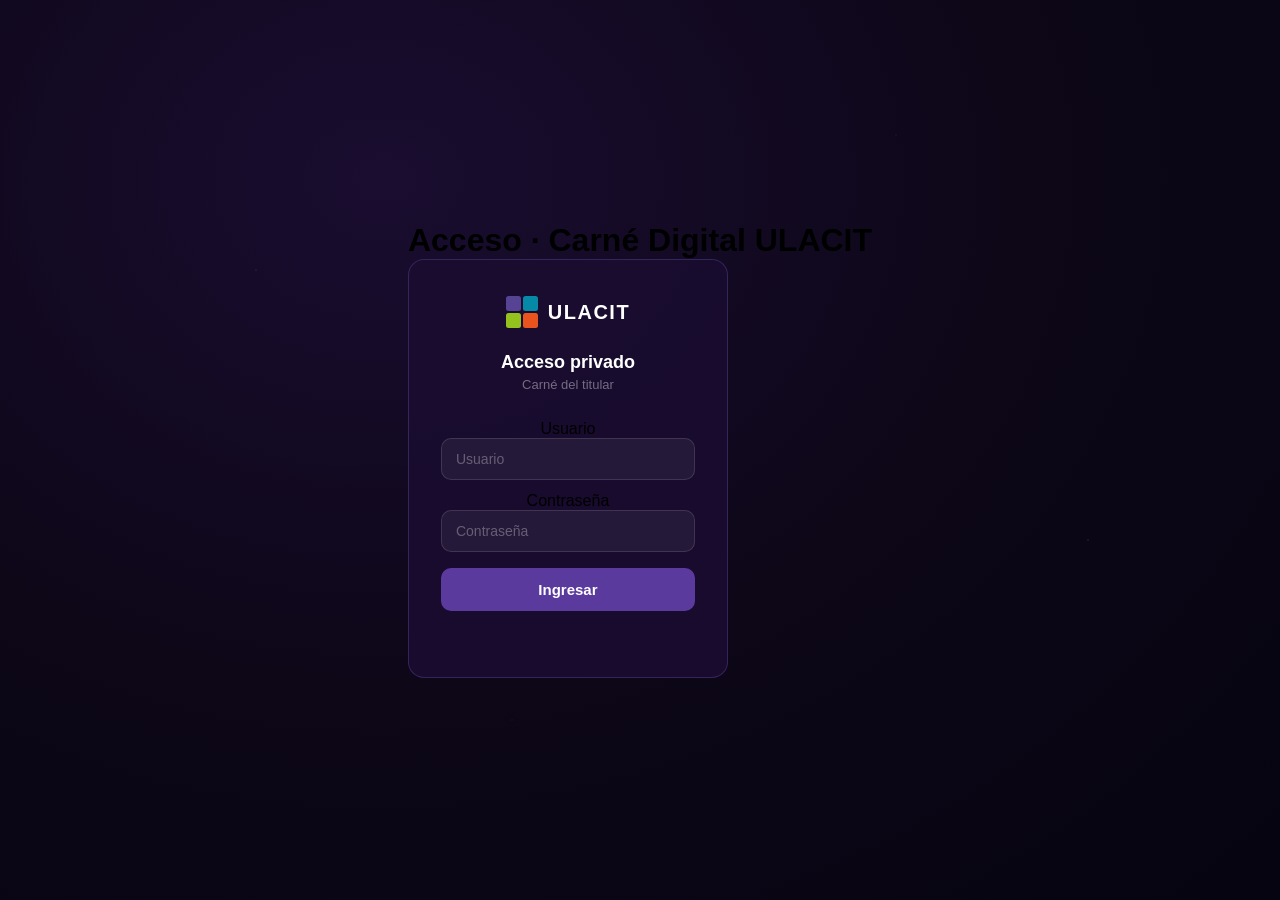
==== commit 18bbfd85: "fix(a11y): WCAG AA compliance + mobile zoom fix - Remove maximum-scale=1.0 from all 4 pages (WCAG 1." ====
--- a/admin.html
+++ b/admin.html
@@ -3,7 +3,7 @@
 <head>
     <!-- Configuración general de la página y recursos externos -->
     <meta charset="UTF-8">
-    <meta name="viewport" content="width=device-width, initial-scale=1.0, maximum-scale=1.0">
+    <meta name="viewport" content="width=device-width, initial-scale=1.0">
     <meta name="apple-mobile-web-app-capable" content="yes">
     <meta name="apple-mobile-web-app-status-bar-style" content="black-translucent">
     <meta name="apple-mobile-web-app-title" content="Carné ULACIT">
@@ -35,7 +35,8 @@
     <button class="nav-logout" onclick="sessionStorage.removeItem('ulacit_auth'); location.href='index.html';">Cerrar sesión</button>
 </nav>
 
-<!-- Contenedor principal: permite voltear el carné al tocarlo -->
+<main>
+<h1 class="sr-only">Mi carné · ULACIT</h1>
 
 <div class="card-scene" id="cardScene">
     <div class="card-inner" id="cardInner">
@@ -112,7 +113,7 @@
                 <div class="front-body">
                     <!-- Área de foto: abre el selector de archivo y muestra la imagen cargada -->
                     <div class="photo-area">
-                        <div class="photo-box" onclick="triggerPhoto(event)" title="Toca para agregar foto">
+                        <div class="photo-box" onclick="triggerPhoto(event)" role="button" tabindex="0" aria-label="Agregar foto">
                             <img id="photo-img" src="" alt="Foto">
                             <div class="photo-hint" id="photo-hint">
                                 <svg width="22" height="22" viewBox="0 0 24 24" fill="none" stroke="white" stroke-width="1.5">
@@ -129,13 +130,13 @@
                     <div class="front-info">
                         <div class="field">
                             <span class="field-lbl">Titular</span>
-                            <span class="field-val name">Andrés Vargas Castillo</span>
+                            <span class="field-val name" id="admin-nombre"></span>
                         </div>
                         <div class="field">
                             <span class="field-lbl">Programas académicos</span>
                             <div class="career-list">
-                                <div class="career-item">Bach. Mercadeo y Medios Digitales</div>
-                                <div class="career-item">Bach. Publicidad con énfasis en Producción Multimedia</div>
+                                <div class="career-item" id="admin-carrera1"></div>
+                                <div class="career-item" id="admin-carrera2"></div>
                             </div>
                         </div>
                     </div>
@@ -145,11 +146,11 @@
                 <div class="front-footer">
                     <div class="id-block">
                         <span class="field-lbl" style="font-size: 6.5px;">ID Estudiantil</span>
-                        <span class="id-number">7-0294-0499</span>
+                        <span class="id-number" id="admin-id"></span>
                     </div>
                     <div class="validity-block" style="text-align: right; display: flex; flex-direction: column; gap: 1px;">
-                        <span class="field-lbl" style="font-size: 6.5px;">Válido desde — hasta:</span>
-                        <div class="validity-date">MAYO 2022 — ABRIL 2027</div>
+                        <span class="field-lbl" style="font-size: 6.5px;">Válido desde / hasta:</span>
+                        <div class="validity-date" id="admin-validez"></div>
                     </div>
                 </div>
             </div>
@@ -169,7 +170,7 @@
                         <div class="back-contact">
                             <div class="contact-row">
                                 <svg width="9" height="9" viewBox="0 0 24 24" fill="none" stroke="white" stroke-width="2.5"><path d="M22 16.92v3a2 2 0 0 1-2.18 2 19.79 19.79 0 0 1-8.63-3.07A19.5 19.5 0 0 1 4.69 12 19.79 19.79 0 0 1 1.61 3.4 2 2 0 0 1 3.6 1.22h3a2 2 0 0 1 2 1.72c.127.96.361 1.903.7 2.81a2 2 0 0 1-.45 2.11L7.91 8.96a16 16 0 0 0 6.13 6.13l.95-.95a2 2 0 0 1 2.11-.45c.907.339 1.85.573 2.81.7A2 2 0 0 1 22 16.92z"/></svg>
-                                <span><strong>+506 4003-1391</strong></span>
+                                <span><strong id="admin-telefono"></strong></span>
                             </div>
                             <div class="contact-row">
                                 <svg width="9" height="9" viewBox="0 0 24 24" fill="none" stroke="white" stroke-width="2.5"><circle cx="12" cy="12" r="10"/><line x1="2" y1="12" x2="22" y2="12"/><path d="M12 2a15.3 15.3 0 0 1 4 10 15.3 15.3 0 0 1-4 10 15.3 15.3 0 0 1-4-10 15.3 15.3 0 0 1 4-10z"/></svg>
@@ -187,7 +188,7 @@
 
                         <div class="back-disclaimer">
                             Este carné es <strong style="color:rgba(255,255,255,0.45)">intransferible</strong>.<br>
-                            Si lo encuentra, llame al +506 8594-7526.
+                            Si lo encuentra, llame al <span id="admin-whatsapp"></span>.
                         </div>
                     </div>
 
@@ -204,7 +205,7 @@
                 <div class="back-barcode">
                     <div class="barcode-wrap">
                         <div class="bars" id="barcode-bars"></div>
-                        <div class="barcode-text">7 · 0294 · 0499</div>
+                        <div class="barcode-text" id="admin-barcode-text"></div>
                     </div>
                 </div>
 
@@ -227,7 +228,7 @@
             <polyline points="7 10 12 15 17 10"/>
             <line x1="12" y1="15" x2="12" y2="3"/>
         </svg>
-        Guardar imagen
+        Descargar PNG
     </button>
     <button class="btn btn-info" onclick="toggleWallet()">
         <svg width="15" height="15" viewBox="0 0 24 24" fill="none" stroke="currentColor" stroke-width="2">
@@ -268,7 +269,8 @@
     </ul>
 </div>
 
-<!-- Archivo JavaScript principal: controla el volteo, carga de foto, QR, código de barras y guardado -->
+</main>
+<script src="js/utils.js"></script>
 <script src="js/main.js"></script>
 </body>
 </html>
--- a/css/styles.css
+++ b/css/styles.css
@@ -27,6 +27,18 @@
 ════════════════════════════════════════════ */
 * { box-sizing: border-box; margin: 0; padding: 0; }
 
+.sr-only {
+    position: absolute;
+    width: 1px;
+    height: 1px;
+    padding: 0;
+    margin: -1px;
+    overflow: hidden;
+    clip: rect(0, 0, 0, 0);
+    white-space: nowrap;
+    border: 0;
+}
+
 body {
     min-height: 100vh;
     background: radial-gradient(ellipse at 30% 20%, #1a0d30 0%, #0d0718 50%, #060410 100%);
@@ -63,7 +75,6 @@
     width: var(--card-w);
     height: var(--card-h);
     perspective: 1200px;
-    cursor: pointer;
     position: relative;
     z-index: 1;
 }
@@ -238,6 +249,7 @@
     flex-direction: column;
     align-items: center;
     gap: 5px;
+    padding: 8px;
 }
 
 .photo-hint svg { opacity: 0.4; }
@@ -270,7 +282,7 @@
     font-weight: 700;
     text-transform: uppercase;
     letter-spacing: 1.4px;
-    color: var(--purple-light);
+    color: #a78bfa;
 }
 
 .field-val {
@@ -308,7 +320,7 @@
     content: '▸';
     position: absolute;
     left: 0;
-    color: var(--icon-lime);
+    color: #a78bfa;
     font-size: 8px;
 }
 
@@ -556,13 +568,25 @@
     display: flex;
     align-items: center;
     gap: 7px;
-    padding: 11px 20px;
+    padding: 13px 20px;
     border-radius: 50px;
     border: none;
     font-size: 13px;
     font-weight: 600;
     cursor: pointer;
+    min-height: 44px;
     transition: all 0.2s;
+}
+
+.btn:focus-visible {
+    outline: 2px solid #a78bfa;
+    outline-offset: 3px;
+}
+
+.btn:disabled {
+    opacity: 0.6;
+    cursor: default;
+    pointer-events: none;
 }
 
 .btn-save {
@@ -573,7 +597,6 @@
 .btn-save:hover {
     background: white;
     transform: translateY(-1px);
-    box-shadow: 0 6px 20px rgba(200,168,76,0.3);
 }
 
 .btn-info {
@@ -643,4 +666,16 @@
         --card-w: calc(100vw - 32px);
         --card-h: calc((100vw - 32px) * 0.63);
     }
+}
+
+@media (prefers-reduced-motion: reduce) {
+    .card-inner,
+    .card-face,
+    .btn,
+    .btn-save,
+    .btn-info,
+    .photo-box,
+    .wallet-panel {
+        transition: none !important;
+    }
 }
--- a/css/nav.css
+++ b/css/nav.css
@@ -103,6 +103,17 @@
     color: rgba(255, 255, 255, 0.85);
 }
 
+.nav-link:focus-visible {
+    outline: 2px solid #a78bfa;
+    outline-offset: -3px;
+    color: #ffffff;
+}
+
+.nav-logout:focus-visible {
+    outline: 2px solid #a78bfa;
+    outline-offset: 2px;
+}
+
 /* ── Espaciado del contenido bajo la navbar ── */
 body:has(.ulacit-nav) .card-scene,
 body:has(.ulacit-nav) .actions,
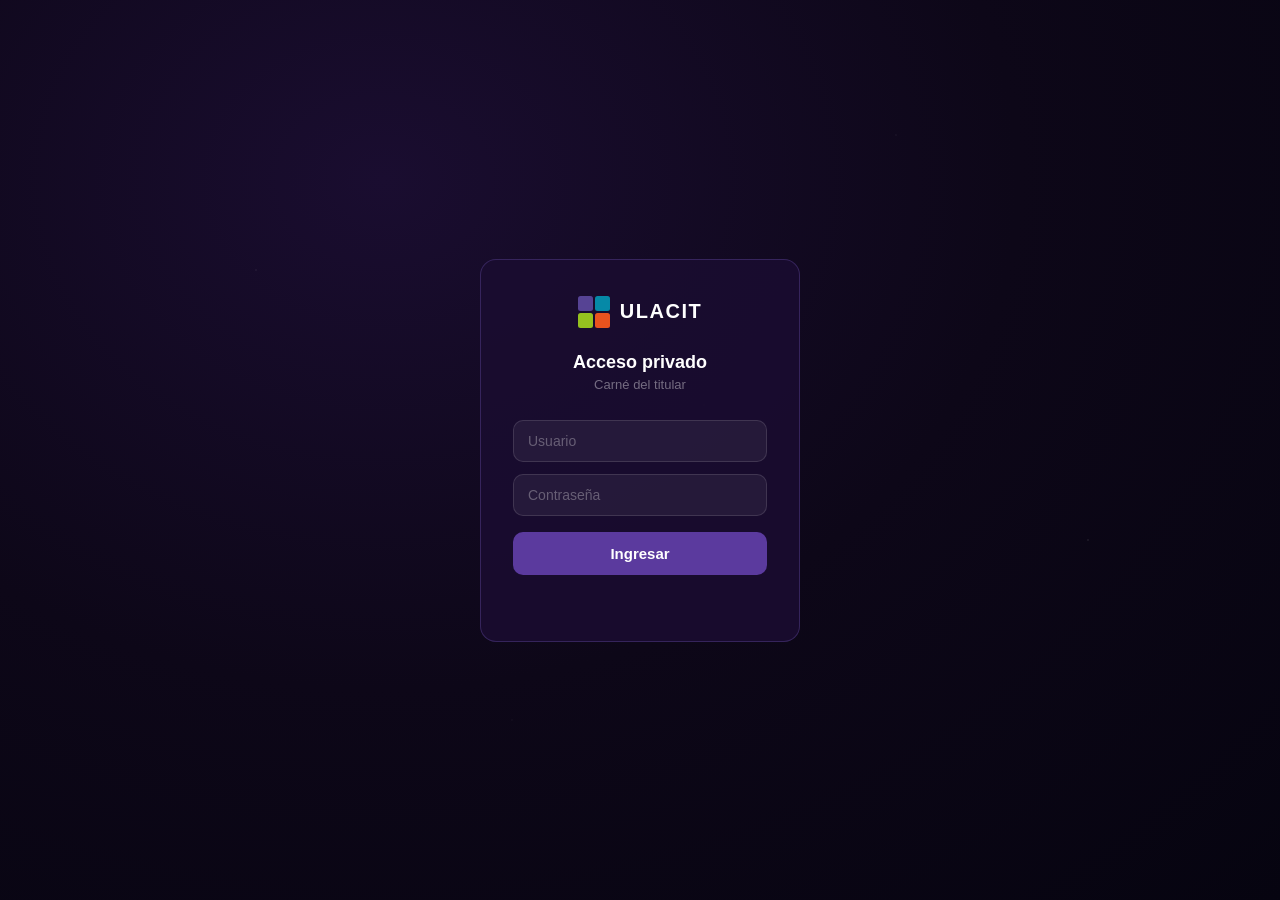
==== commit c09fc083: "feat(nav): responsive hamburger menu for mobile Add collapsible nav for viewports ≤720px. Hamburger " ====
--- a/admin.html
+++ b/admin.html
@@ -27,7 +27,18 @@
         <span class="nav-brand-name">ULACIT</span>
         <span class="nav-brand-sub">carnés digitales</span>
     </div>
-    <ul class="nav-links">
+    <button class="nav-hamburger" aria-label="Abrir menú" aria-expanded="false" aria-controls="nav-menu-admin">
+        <svg class="icon-menu" width="20" height="20" viewBox="0 0 20 20" fill="none" aria-hidden="true">
+            <rect y="4" width="20" height="2" rx="1" fill="currentColor"/>
+            <rect y="9" width="20" height="2" rx="1" fill="currentColor"/>
+            <rect y="14" width="20" height="2" rx="1" fill="currentColor"/>
+        </svg>
+        <svg class="icon-close" width="20" height="20" viewBox="0 0 20 20" fill="none" aria-hidden="true">
+            <line x1="3" y1="3" x2="17" y2="17" stroke="currentColor" stroke-width="2" stroke-linecap="round"/>
+            <line x1="17" y1="3" x2="3" y2="17" stroke="currentColor" stroke-width="2" stroke-linecap="round"/>
+        </svg>
+    </button>
+    <ul id="nav-menu-admin" class="nav-links">
         <li><a href="admin.html" class="nav-link active">Mi carné</a></li>
         <li><a href="generador-ulacit.html" class="nav-link">Generador ULACIT</a></li>
         <li><a href="generador-libre.html" class="nav-link">Generador libre</a></li>
@@ -271,6 +282,7 @@
 
 </main>
 <script src="js/utils.js"></script>
+<script src="js/nav.js"></script>
 <script src="js/main.js"></script>
 </body>
 </html>
--- a/css/styles.css
+++ b/css/styles.css
@@ -39,6 +39,17 @@
     border: 0;
 }
 
+/* Main landmark without an explicit class (admin + login pages):
+   replicate body's flex column behaviour so the landmark doesn't
+   break spacing or alignment. */
+body > main:not([class]) {
+    display: flex;
+    flex-direction: column;
+    align-items: center;
+    gap: 24px;
+    width: 100%;
+}
+
 body {
     min-height: 100vh;
     background: radial-gradient(ellipse at 30% 20%, #1a0d30 0%, #0d0718 50%, #060410 100%);
--- a/css/nav.css
+++ b/css/nav.css
@@ -125,3 +125,99 @@
 body:has(.ulacit-nav) > *:not(.ulacit-nav):first-of-type {
     margin-top: 0;
 }
+
+/* ── Hamburger button ── */
+.nav-hamburger {
+    display: none;
+    background: none;
+    border: none;
+    cursor: pointer;
+    padding: 8px;
+    margin-left: auto;
+    color: rgba(255, 255, 255, 0.7);
+    align-items: center;
+    justify-content: center;
+    flex-shrink: 0;
+    border-radius: 8px;
+    transition: background 0.15s, color 0.15s;
+    height: 52px;
+    width: 44px;
+}
+
+.nav-hamburger:hover {
+    background: rgba(255, 255, 255, 0.08);
+    color: #ffffff;
+}
+
+.nav-hamburger:focus-visible {
+    outline: 2px solid #a78bfa;
+    outline-offset: 2px;
+}
+
+.nav-hamburger .icon-close { display: none; }
+.nav-open .nav-hamburger .icon-close { display: block; }
+.nav-open .nav-hamburger .icon-menu { display: none; }
+
+/* ── Mobile nav ── */
+@media (max-width: 720px) {
+    .ulacit-nav {
+        height: auto;
+        flex-wrap: wrap;
+        padding: 0 16px;
+        gap: 0;
+    }
+
+    .nav-brand {
+        height: 52px;
+        flex: 1;
+    }
+
+    .nav-hamburger {
+        display: flex;
+    }
+
+    .nav-links {
+        display: none;
+        flex-direction: column;
+        width: 100%;
+        gap: 0;
+        padding: 4px 0 8px;
+        border-top: 1px solid rgba(124, 93, 200, 0.2);
+        flex: unset;
+    }
+
+    .nav-open .nav-links {
+        display: flex;
+    }
+
+    .nav-link {
+        height: auto;
+        line-height: 1;
+        padding: 13px 8px;
+        border-bottom: none;
+        border-left: 2px solid transparent;
+        width: 100%;
+        font-size: 14px;
+    }
+
+    .nav-link:hover {
+        background: rgba(255, 255, 255, 0.05);
+    }
+
+    .nav-link.active {
+        border-bottom-color: transparent;
+        border-left-color: #a78bfa;
+        color: #ffffff;
+    }
+
+    .nav-logout {
+        display: none;
+        margin: 8px 8px 4px;
+        width: calc(100% - 16px);
+        text-align: center;
+    }
+
+    .nav-open .nav-logout {
+        display: block;
+    }
+}
